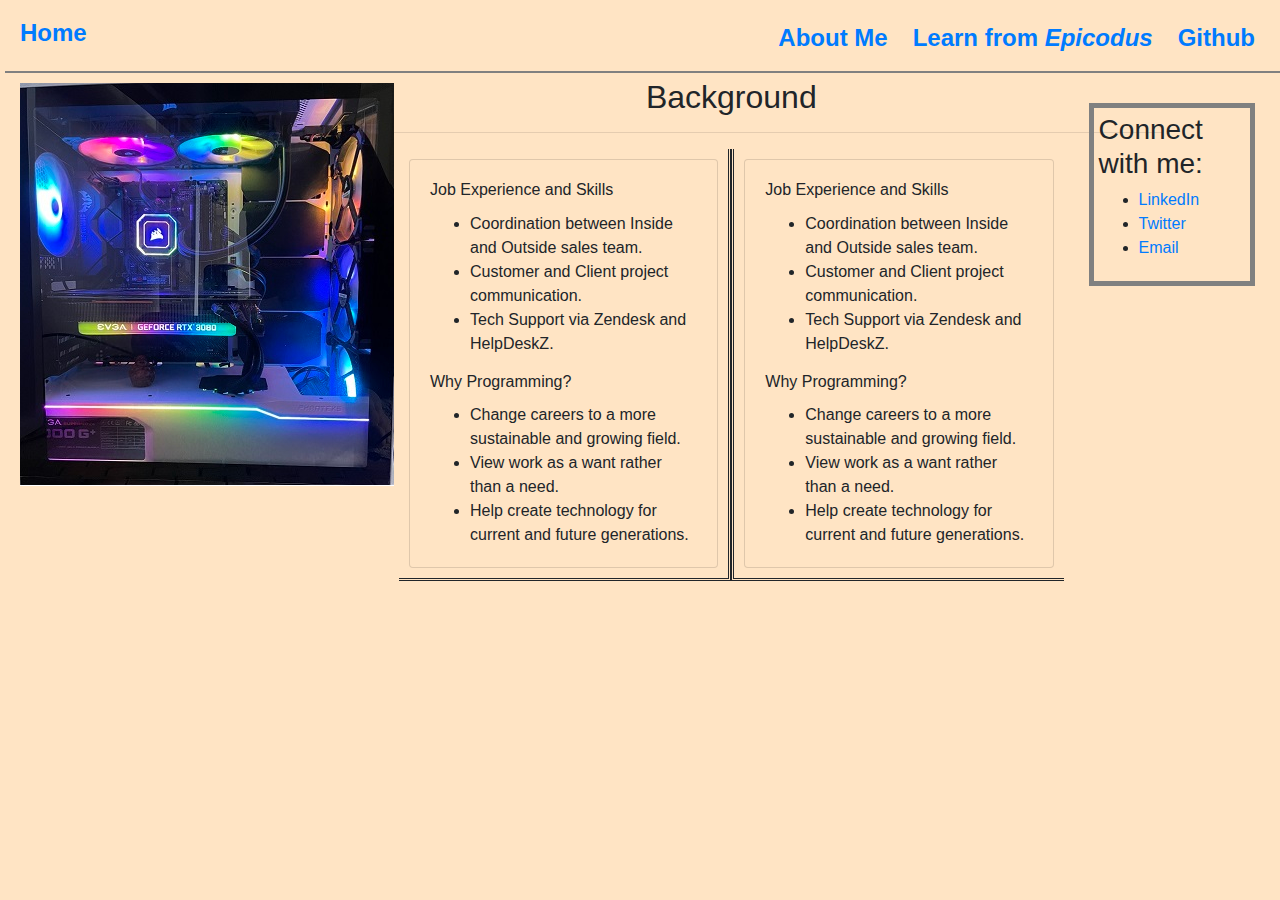
==== aboutme.html @ 9a2d9409 "add rightseparate css, refactor aboutme bg header" ====
<!DOCTYPE html>
<html lang="en-US">
<head>
  <link rel="stylesheet" href="css/bootstrap.css">
  <link rel="stylesheet" href="css/styles.css">
  <title>Brandon Eads</title>
</head>
<body>
  <div class="top-line left">
    <strong><a href="index.html">Home</a></strong>
    <strong class="right"><a href="https://github.com/beads89/" target="_blank">Github</a></strong>
    <strong class="right"><a href="https://www.learnhowtoprogram.com" target="_blank">Learn from <em>Epicodus</em></a></strong>
    <strong class="right"><a href="aboutme.html">About Me</a></strong>
  </div>
  <img class="left" src="img/comp.jpg" alt="My computer">
  <div class="contact">
    <h3>Connect with me:</h3>
    <ul>
      <li><a href="https://www.linkedin.com/in/brandoneads/" target="_blank">LinkedIn</a></li>
      <li><a href="https://www.example.com/" target="_blank">Twitter</a></li>
      <li><a href="mailto:brandon181989@hotmail.com">Email</a></li>
    </ul>
  </div>
  <div class="container">
    <div class="jumbotron">
      <h2 class="center">Background</h2>
      <hr>
      <div class="row">
        <div class="col-6 d-column leftseparate">
          <!-- <h4 class="center">Background</h4> -->
          <div class="card">
            <div class="card-body">
              <h6 class="card-title">Job Experience and Skills</h6>
              <ul class="card-text">
                <li>Coordination between Inside and Outside sales team.</li>
                <li>Customer and Client project communication.</li>
                <li>Tech Support via Zendesk and HelpDeskZ.</li>
              </ul>
              <h6 class="card-title">Why Programming?</h6>
              <ul class="card-text">
                <li>Change careers to a more sustainable and growing field.</li>
                <li>View work as a want rather than a need.</li>
                <li>Help create technology for current and future generations.</li>
              </ul>
            </div>
          </div>
        </div>
        <div class="col-6 d-column rightseparate">
          <!-- <h4 class="center">Background</h4> -->
          <div class="card">
            <div class="card-body">
              <h6 class="card-title">Job Experience and Skills</h6>
              <ul class="card-text">
                <li>Coordination between Inside and Outside sales team.</li>
                <li>Customer and Client project communication.</li>
                <li>Tech Support via Zendesk and HelpDeskZ.</li>
              </ul>
              <h6 class="card-title">Why Programming?</h6>
              <ul class="card-text">
                <li>Change careers to a more sustainable and growing field.</li>
                <li>View work as a want rather than a need.</li>
                <li>Help create technology for current and future generations.</li>
              </ul>
            </div>
          </div>
        </div>
      </div>
    </div>
  </div>
</body>
</html>
---- css/styles.css ----
.top-line {
  width: 100%;
  border-spacing: 15px;
  border-bottom: solid grey;
  border-bottom-width: 2px;
  box-sizing: border-box;
  padding: 10px;
  margin: 10px;
}

.left {
  float: left;
  display: block;
  border-spacing: 10px;
  margin: 5px;
  font-size: x-large;
  padding-left: 15px;
}

.right {
  float: right;
  display: block;
  border-spacing: 10px;
  margin: 5px;
  padding-right: 15px;
}

body {
  background-color: bisque;
}

.jumbotron {
  background-color: bisque !important;
}

.card {
  background-color: bisque !important;
}

.contact {
  float: right;
  width: 13%;
  padding: 5px;
  border: solid grey;
  border-width: 5px;
  border-spacing: 5px;
  margin: 25px;
  box-sizing: border-box;
}

.center {
  text-align: center;
}

.col-4 {
  padding: 10px;
  border: dashed grey;
  border-width: 1px;
}

.language {
  font-style: italic;
  font-family: courier;
}

.leftseparate {
  padding: 10px;
  border-right: double;
  border-bottom: double;
}

.rightseparate {
  padding: 10px;
  border-left: double;
  border-bottom: double;
}
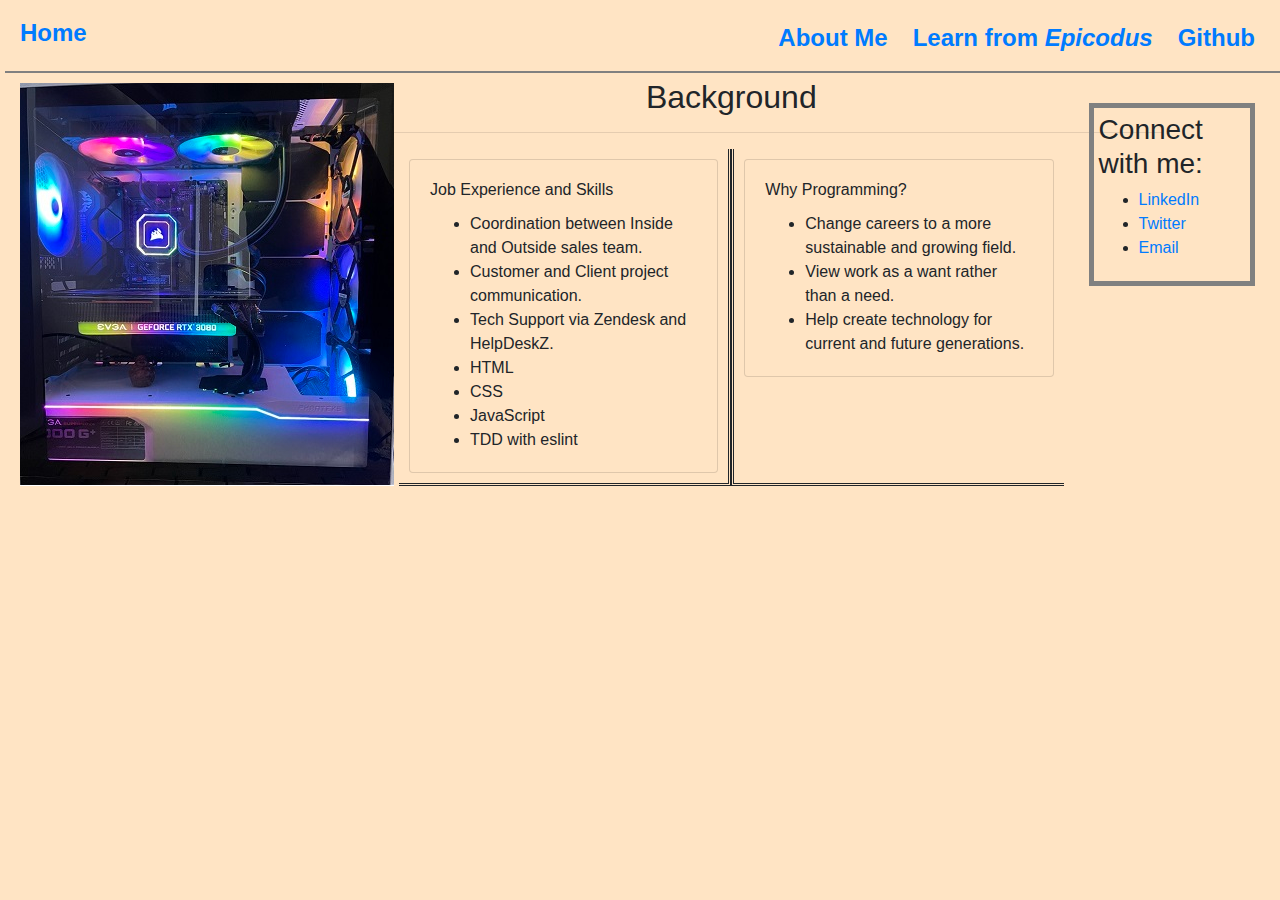
==== commit f85fe8cd: "separate job exp and why program into diff cards" ====
--- a/aboutme.html
+++ b/aboutme.html
@@ -35,12 +35,10 @@
                 <li>Coordination between Inside and Outside sales team.</li>
                 <li>Customer and Client project communication.</li>
                 <li>Tech Support via Zendesk and HelpDeskZ.</li>
-              </ul>
-              <h6 class="card-title">Why Programming?</h6>
-              <ul class="card-text">
-                <li>Change careers to a more sustainable and growing field.</li>
-                <li>View work as a want rather than a need.</li>
-                <li>Help create technology for current and future generations.</li>
+                <li>HTML</li>
+                <li>CSS</li>
+                <li>JavaScript</li>
+                <li>TDD with eslint</li>
               </ul>
             </div>
           </div>
@@ -49,12 +47,6 @@
           <!-- <h4 class="center">Background</h4> -->
           <div class="card">
             <div class="card-body">
-              <h6 class="card-title">Job Experience and Skills</h6>
-              <ul class="card-text">
-                <li>Coordination between Inside and Outside sales team.</li>
-                <li>Customer and Client project communication.</li>
-                <li>Tech Support via Zendesk and HelpDeskZ.</li>
-              </ul>
               <h6 class="card-title">Why Programming?</h6>
               <ul class="card-text">
                 <li>Change careers to a more sustainable and growing field.</li>
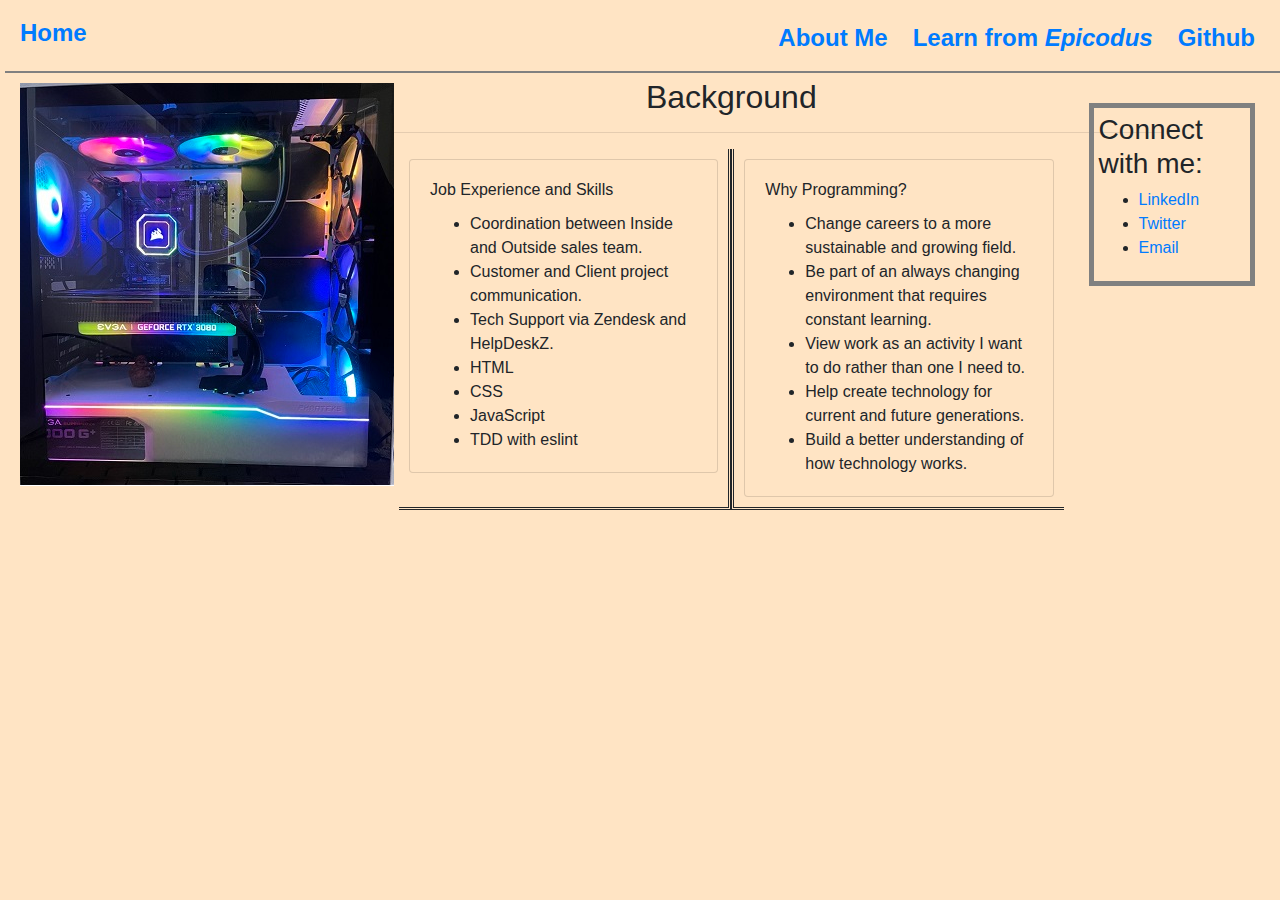
==== commit 2f982541: "reword why program card" ====
--- a/aboutme.html
+++ b/aboutme.html
@@ -50,8 +50,10 @@
               <h6 class="card-title">Why Programming?</h6>
               <ul class="card-text">
                 <li>Change careers to a more sustainable and growing field.</li>
-                <li>View work as a want rather than a need.</li>
+                <li>Be part of an always changing environment that requires constant learning.</li>
+                <li>View work as an activity I want to do rather than one I need to.</li>
                 <li>Help create technology for current and future generations.</li>
+                <li>Build a better understanding of how technology works.</li>
               </ul>
             </div>
           </div>
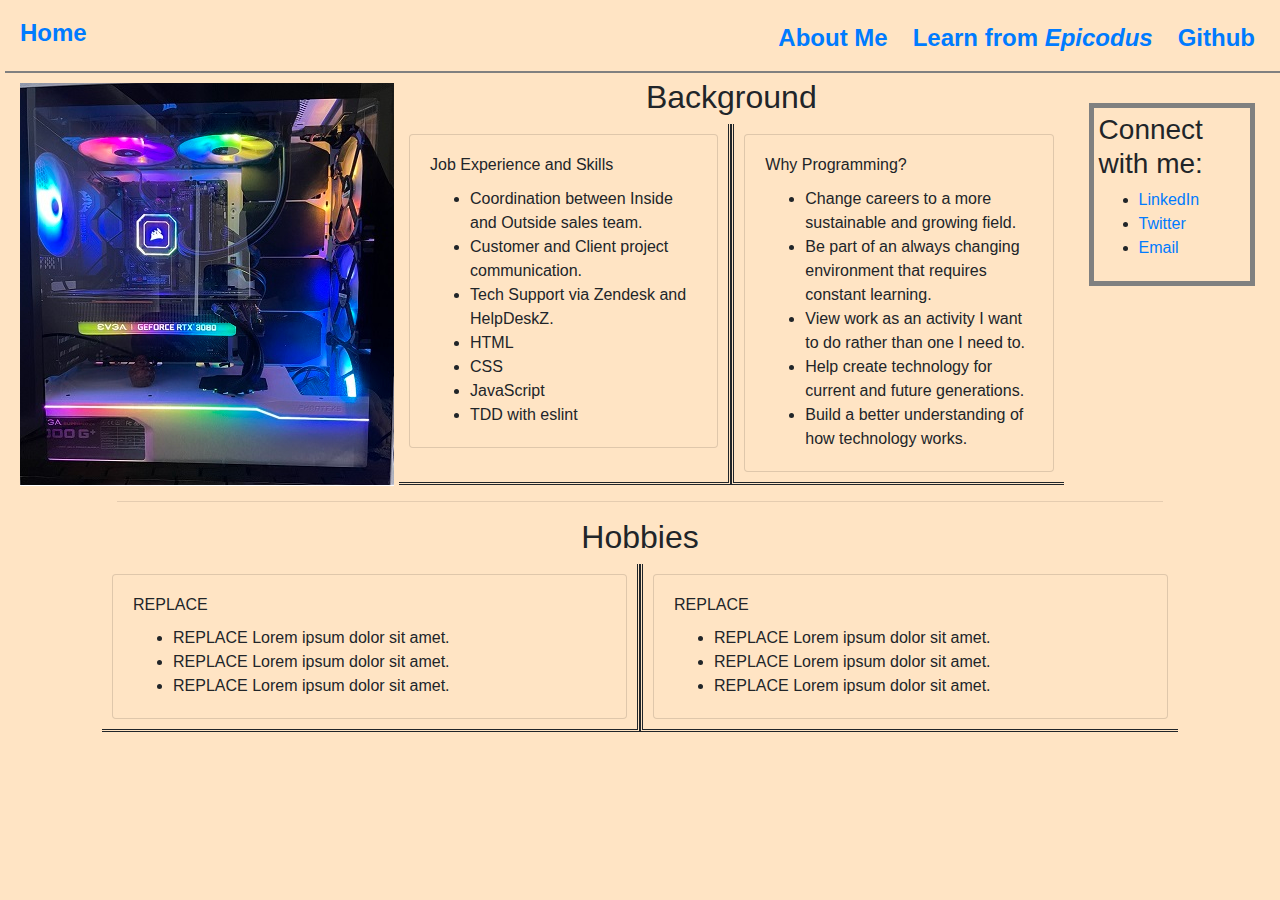
==== commit 4cdbe697: "add hobbies, lorem ipsum cards x2 WIP" ====
--- a/aboutme.html
+++ b/aboutme.html
@@ -24,10 +24,8 @@
   <div class="container">
     <div class="jumbotron">
       <h2 class="center">Background</h2>
-      <hr>
       <div class="row">
         <div class="col-6 d-column leftseparate">
-          <!-- <h4 class="center">Background</h4> -->
           <div class="card">
             <div class="card-body">
               <h6 class="card-title">Job Experience and Skills</h6>
@@ -44,7 +42,6 @@
           </div>
         </div>
         <div class="col-6 d-column rightseparate">
-          <!-- <h4 class="center">Background</h4> -->
           <div class="card">
             <div class="card-body">
               <h6 class="card-title">Why Programming?</h6>
@@ -59,6 +56,34 @@
           </div>
         </div>
       </div>
+      <hr>
+      <h2 class="center">Hobbies</h2>
+      <div class="row">
+        <div class="col-6 d-column leftseparate">
+          <div class="card">
+            <div class="card-body">
+              <h6 class="card-title">REPLACE</h6>
+              <ul class="card-text">
+                <li>REPLACE Lorem ipsum dolor sit amet.</li>
+                <li>REPLACE Lorem ipsum dolor sit amet.</li>
+                <li>REPLACE Lorem ipsum dolor sit amet.</li>
+              </ul>
+            </div>
+          </div>
+        </div>
+        <div class="col-6 d-column rightseparate">
+          <div class="card">
+            <div class="card-body">
+              <h6 class="card-title">REPLACE</h6>
+              <ul class="card-text">
+                <li>REPLACE Lorem ipsum dolor sit amet.</li>
+                <li>REPLACE Lorem ipsum dolor sit amet.</li>
+                <li>REPLACE Lorem ipsum dolor sit amet.</li>
+              </ul>
+            </div>
+          </div>
+        </div>
+      </div>
     </div>
   </div>
 </body>
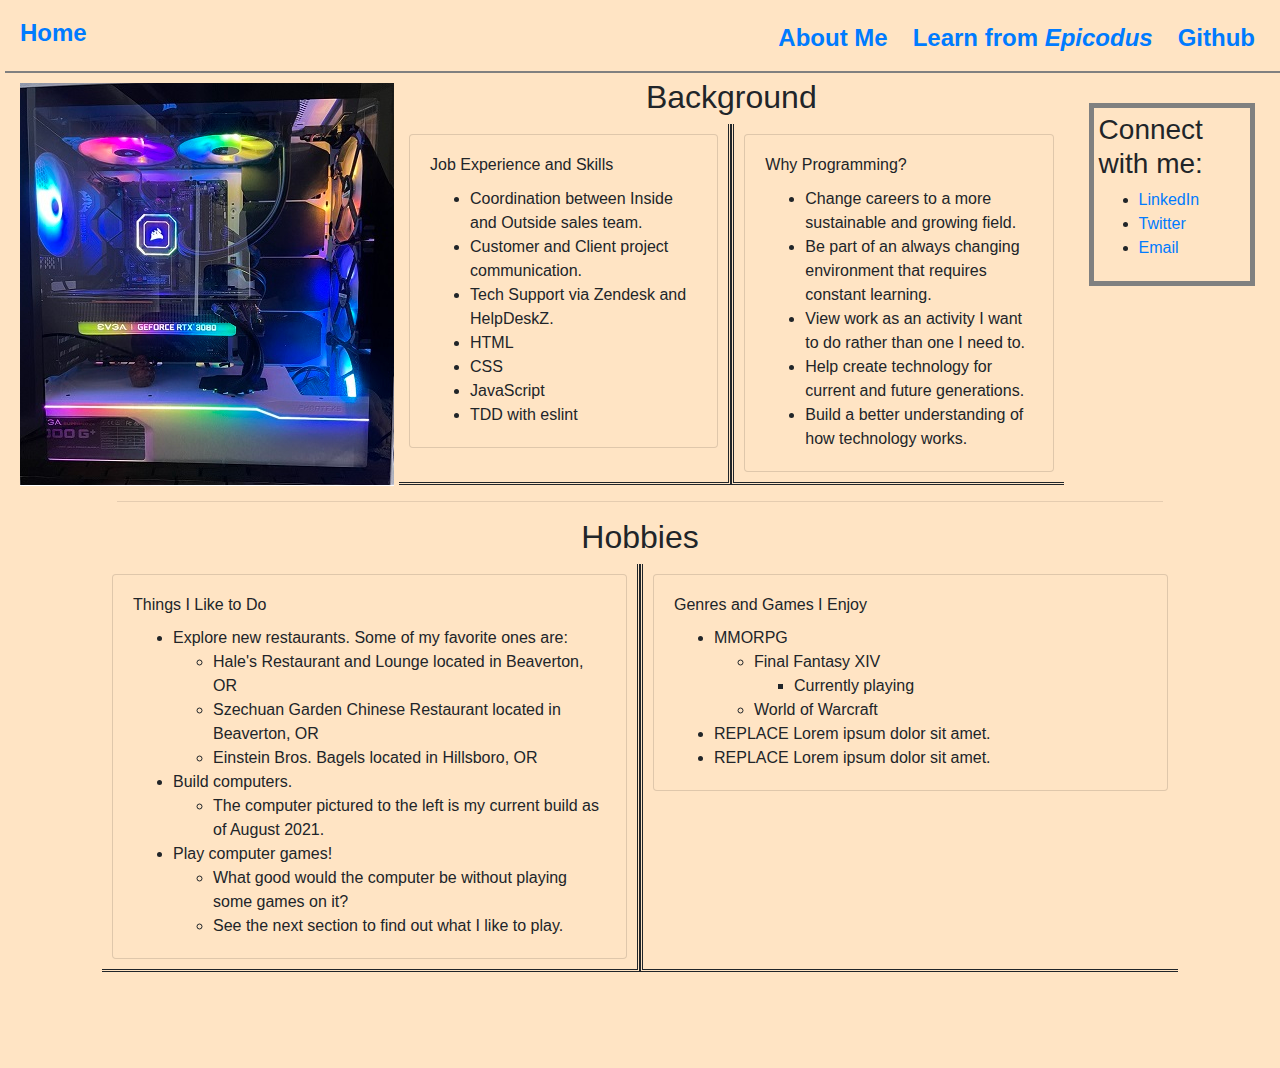
==== commit c44b25f4: "add things i like to do card and contents" ====
--- a/aboutme.html
+++ b/aboutme.html
@@ -62,11 +62,23 @@
         <div class="col-6 d-column leftseparate">
           <div class="card">
             <div class="card-body">
-              <h6 class="card-title">REPLACE</h6>
+              <h6 class="card-title">Things I Like to Do</h6>
               <ul class="card-text">
-                <li>REPLACE Lorem ipsum dolor sit amet.</li>
-                <li>REPLACE Lorem ipsum dolor sit amet.</li>
-                <li>REPLACE Lorem ipsum dolor sit amet.</li>
+                <li>Explore new restaurants. Some of my favorite ones are:</li>
+                <ul>
+                  <li>Hale's Restaurant and Lounge located in Beaverton, OR</li>
+                  <li>Szechuan Garden Chinese Restaurant located in Beaverton, OR</li>
+                  <li>Einstein Bros. Bagels located in Hillsboro, OR</li>
+                </ul>
+                <li>Build computers.</li>
+                <ul>
+                  <li>The computer pictured to the left is my current build as of August 2021.</li>
+                </ul>
+                <li>Play computer games!</li>
+                <ul>
+                  <li>What good would the computer be without playing some games on it?</li>
+                  <li>See the next section to find out what I like to play.</li>
+                </ul>
               </ul>
             </div>
           </div>
@@ -74,9 +86,17 @@
         <div class="col-6 d-column rightseparate">
           <div class="card">
             <div class="card-body">
-              <h6 class="card-title">REPLACE</h6>
+              <h6 class="card-title">Genres and Games I Enjoy</h6>
               <ul class="card-text">
-                <li>REPLACE Lorem ipsum dolor sit amet.</li>
+                <li>MMORPG</li>
+                <ul>
+                  <li>Final Fantasy XIV</li>
+                  <ul>
+                    <li>Currently playing</li>
+                  </ul>
+                  <li>World of Warcraft</li>
+                  
+                </ul>
                 <li>REPLACE Lorem ipsum dolor sit amet.</li>
                 <li>REPLACE Lorem ipsum dolor sit amet.</li>
               </ul>
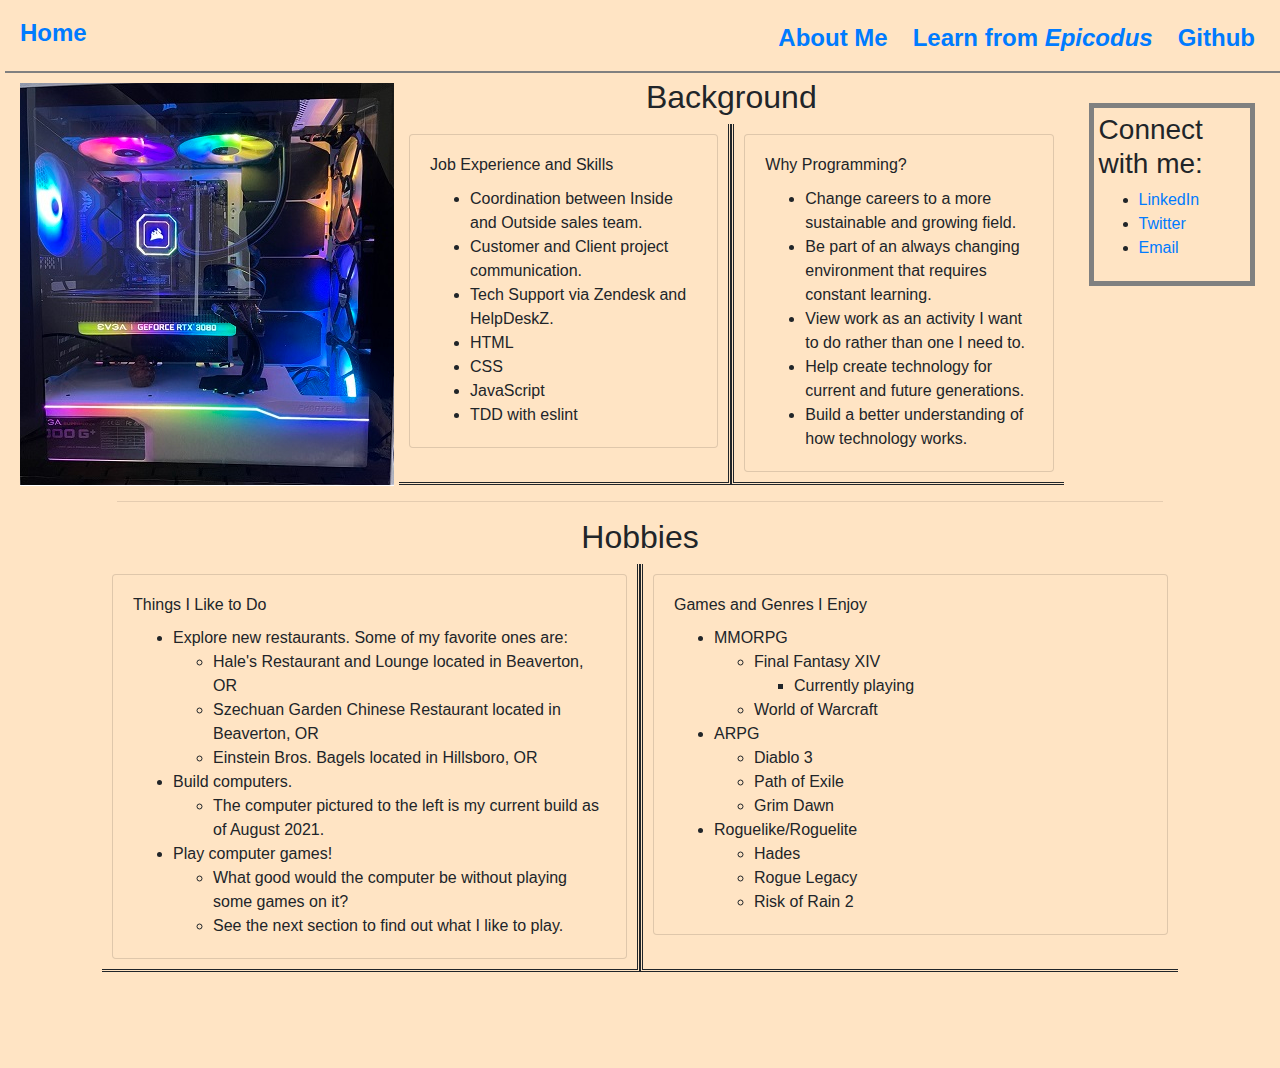
==== commit a7a31df3: "add games info" ====
--- a/aboutme.html
+++ b/aboutme.html
@@ -86,7 +86,7 @@
         <div class="col-6 d-column rightseparate">
           <div class="card">
             <div class="card-body">
-              <h6 class="card-title">Genres and Games I Enjoy</h6>
+              <h6 class="card-title">Games and Genres I Enjoy</h6>
               <ul class="card-text">
                 <li>MMORPG</li>
                 <ul>
@@ -95,10 +95,19 @@
                     <li>Currently playing</li>
                   </ul>
                   <li>World of Warcraft</li>
-                  
                 </ul>
-                <li>REPLACE Lorem ipsum dolor sit amet.</li>
-                <li>REPLACE Lorem ipsum dolor sit amet.</li>
+                <li>ARPG</li>
+                <ul>
+                  <li>Diablo 3</li>
+                  <li>Path of Exile</li>
+                  <li>Grim Dawn</li>
+                </ul>
+                <li>Roguelike/Roguelite</li>
+                <ul>
+                  <li>Hades</li>
+                  <li>Rogue Legacy</li>
+                  <li>Risk of Rain 2</li>
+                </ul>
               </ul>
             </div>
           </div>
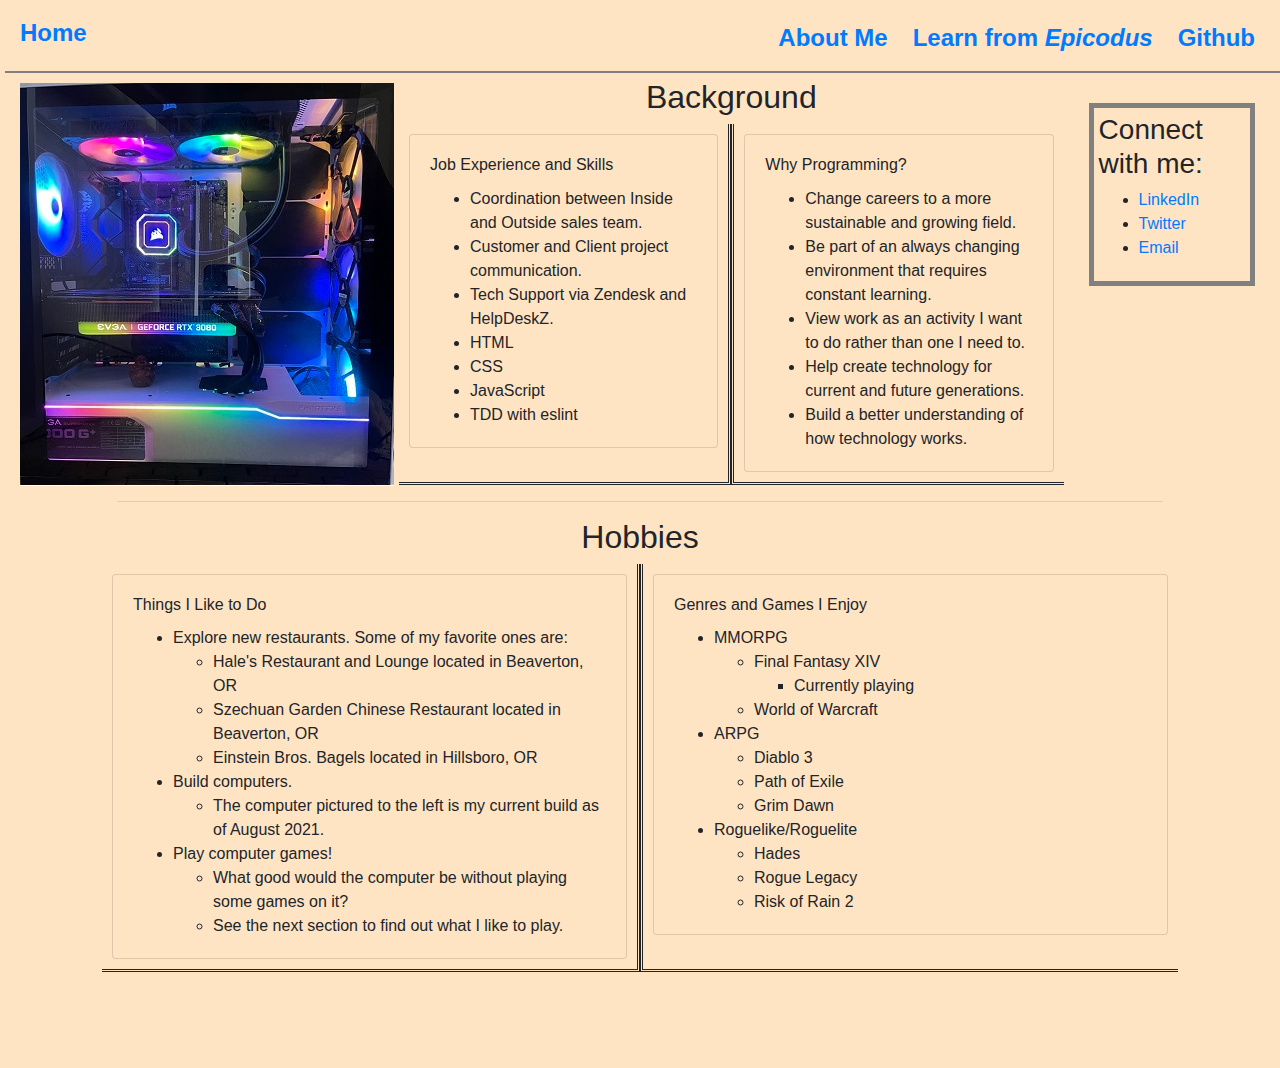
==== commit 7bd1c4eb: "fixed wording on games and genres card" ====
--- a/aboutme.html
+++ b/aboutme.html
@@ -4,6 +4,7 @@
   <link rel="stylesheet" href="css/bootstrap.css">
   <link rel="stylesheet" href="css/styles.css">
   <title>Brandon Eads</title>
+  <link rel="icon" href="img/letterb.jpg">
 </head>
 <body>
   <div class="top-line left">
@@ -86,7 +87,7 @@
         <div class="col-6 d-column rightseparate">
           <div class="card">
             <div class="card-body">
-              <h6 class="card-title">Games and Genres I Enjoy</h6>
+              <h6 class="card-title">Genres and Games I Enjoy</h6>
               <ul class="card-text">
                 <li>MMORPG</li>
                 <ul>
